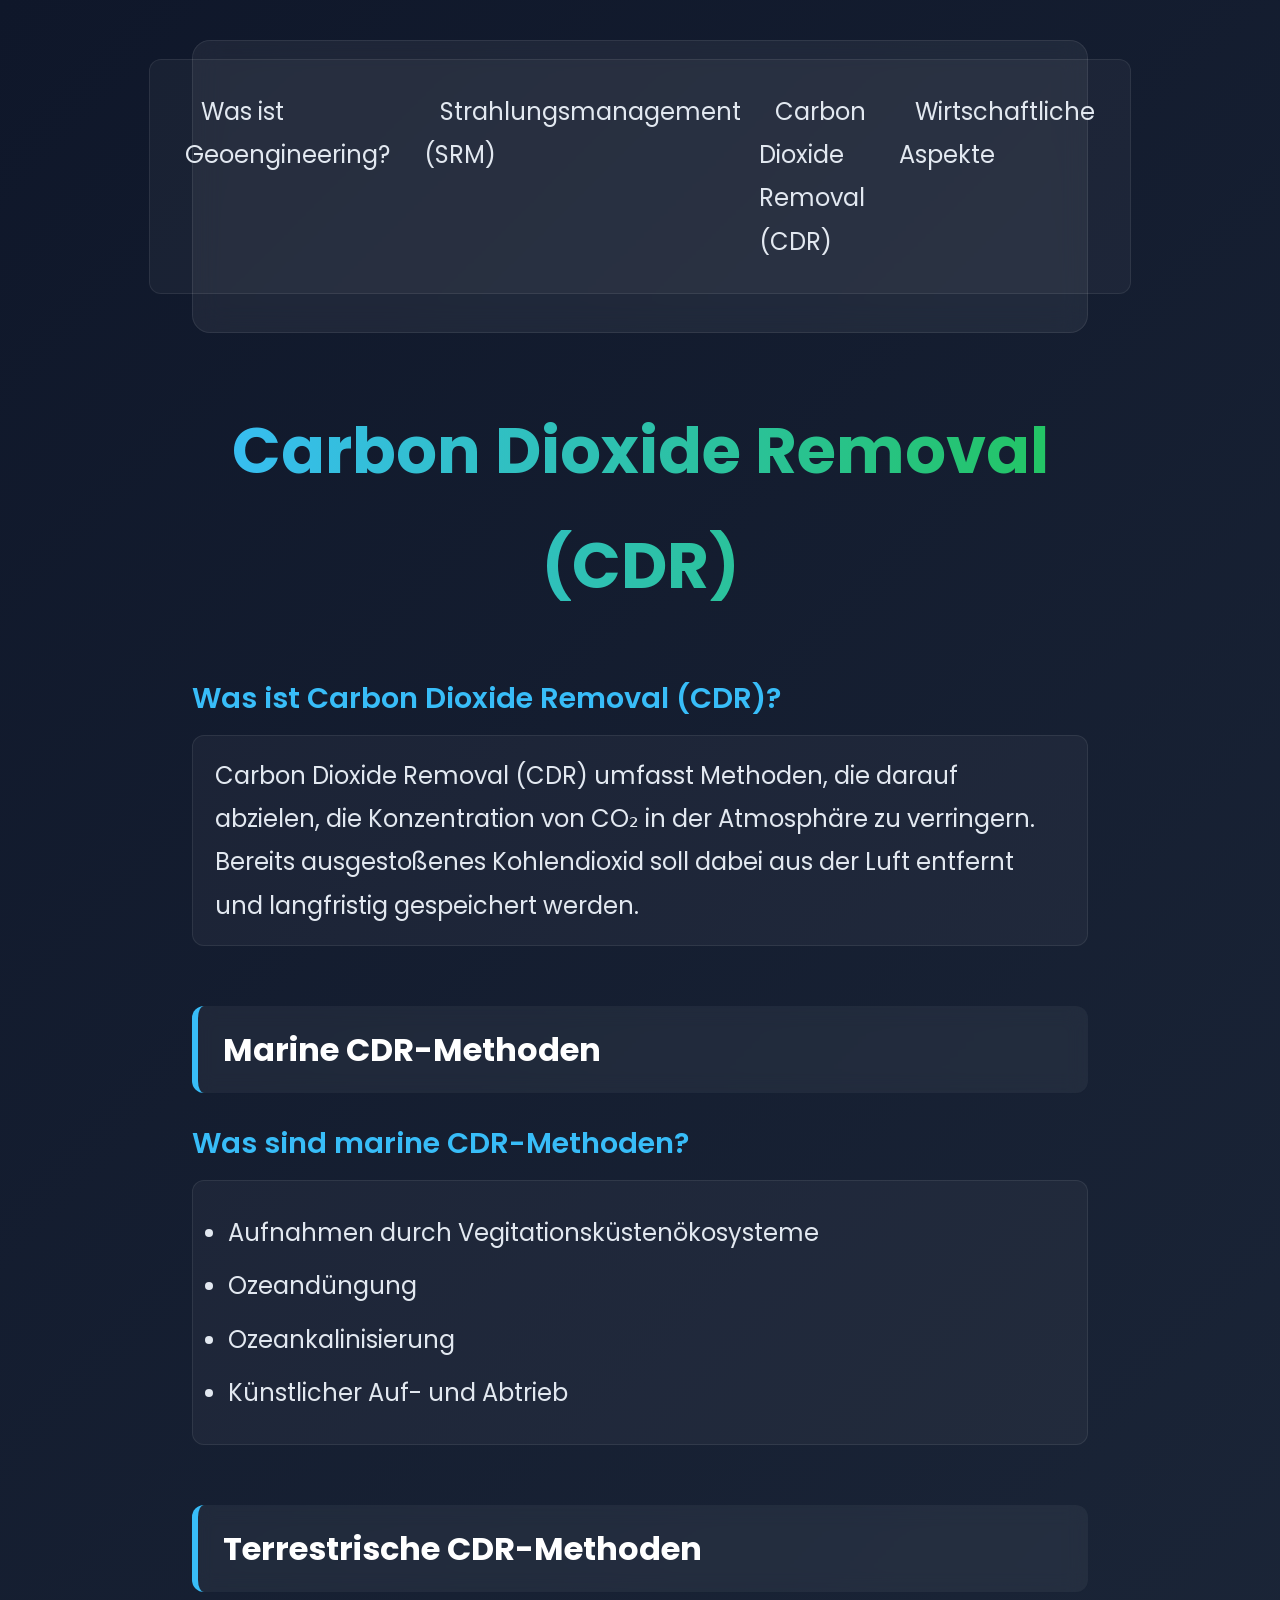
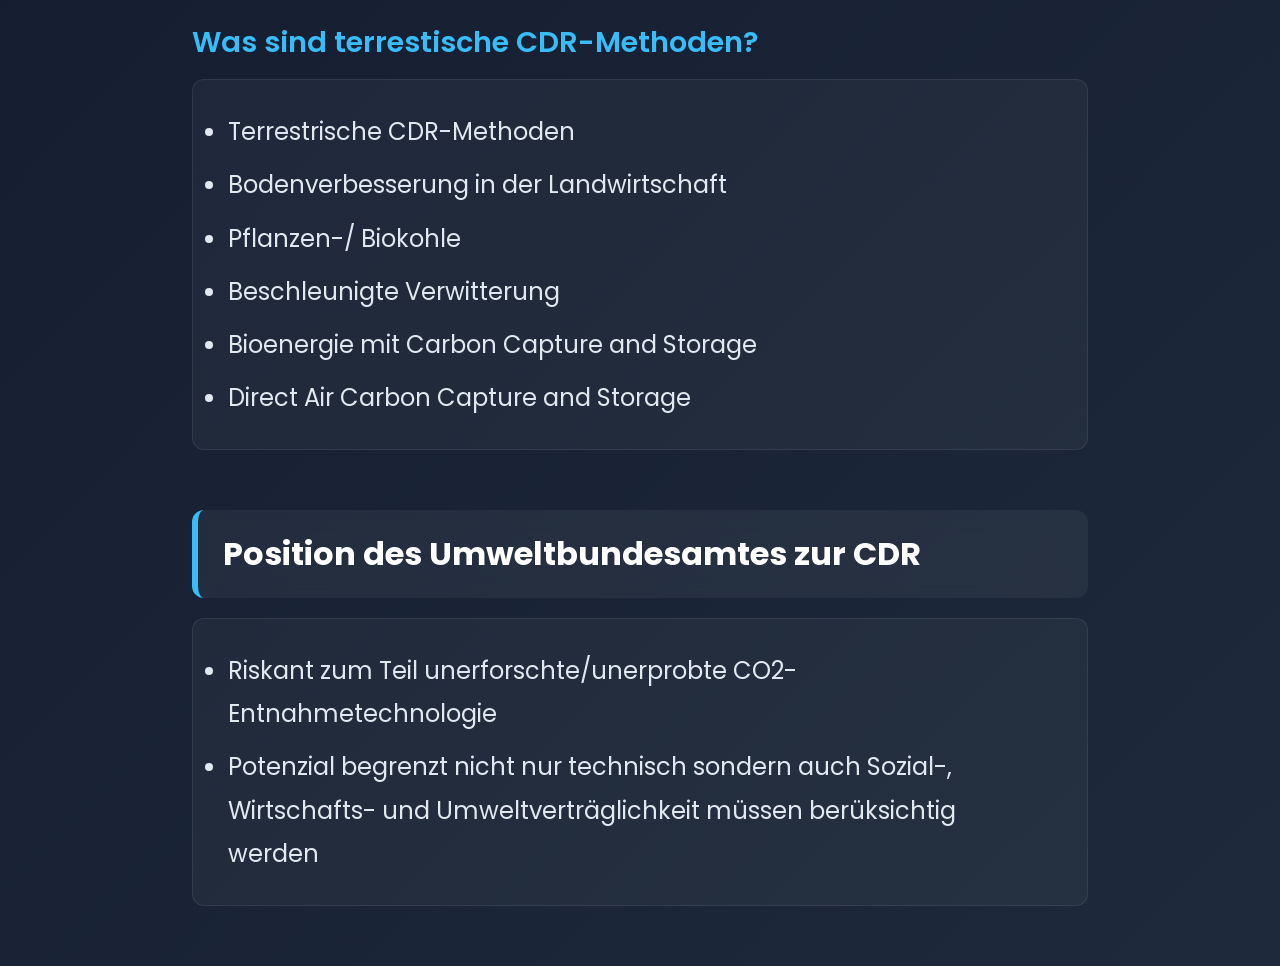
==== carbon-dioxide-removal.html @ cac5dfad "v1.0.0" ====
<!DOCTYPE html>
<html lang="en">
<head>
    <meta charset="UTF-8">
    <meta name="viewport" content="width=device-width, initial-scale=1.0">
    <title>Carbon Dioxide Removal (CDR)</title>
    <link rel="stylesheet" href="style.css">
</head>
<header>
  <div id="nav">
    <ul class="nav-links">
      <li><a href="index.html">Was ist Geoengineering?</a></li>
      <li><a href="strahlungsmanagement.html">Strahlungsmanagement (SRM)</a></li>
      <li><a href="carbon-dioxide-removal.html">Carbon Dioxide Removal (CDR)</a></li>
      <li><a href="wirtschaft.html">Wirtschaftliche Aspekte</a></li>
    </ul>
  </div>
</header>
<body>
    <h1>Carbon Dioxide Removal (CDR)</h1>
          <h3>Was ist Carbon Dioxide Removal (CDR)?</h3>
            <p>
              Carbon Dioxide Removal (CDR) umfasst Methoden, die darauf abzielen, die Konzentration von CO₂ in der Atmosphäre zu verringern. 
              Bereits ausgestoßenes Kohlendioxid soll dabei aus der Luft entfernt und langfristig gespeichert werden.
            </p>
    <h2>Marine CDR-Methoden</h2>
          <h3>Was sind marine CDR-Methoden?</h3>
            <ul>
              <li>Aufnahmen durch Vegitationsküstenökosysteme</li>
              <li>Ozeandüngung</li>
              <li>Ozeankalinisierung</li>
              <li>Künstlicher Auf- und Abtrieb</li>
            </ul>
    <h2>Terrestrische CDR-Methoden</h2>
          <h3>Was sind terrestische CDR-Methoden?</h3>
            <ul>
              <li>Terrestrische CDR-Methoden</li>
              <li>Bodenverbesserung in der Landwirtschaft</li>
              <li>Pflanzen-/ Biokohle</li>
              <li>Beschleunigte Verwitterung</li>
              <li>Bioenergie mit Carbon Capture and Storage</li>
              <li>Direct Air Carbon Capture and Storage</li>
            </ul>
    <h2>Position des Umweltbundesamtes zur CDR</h2>
            <ul>
              <li>Riskant zum Teil unerforschte/unerprobte CO2-Entnahmetechnologie</li>
              <li>Potenzial begrenzt nicht nur technisch sondern auch Sozial-, Wirtschafts- und Umweltverträglichkeit müssen berüksichtig werden</li>
            </ul>
</body>
</html>
---- style.css ----
/* Google Font */
@import url('https://fonts.googleapis.com/css2?family=Poppins:wght@300;400;500;600;700&display=swap');

*{
    margin:0;
    padding:0;
    box-sizing:border-box;
}

body{
    font-family:'Poppins',sans-serif;
    background:linear-gradient(135deg,#0f172a,#1e293b);
    color:#e2e8f0;
    line-height:1.8;
    padding:40px 15%;
}

/* Haupttitel */
h1{
    font-size:4rem;
    text-align:center;
    margin-bottom:50px;
    background:linear-gradient(90deg,#38bdf8,#22c55e);
    -webkit-background-clip:text;
    -webkit-text-fill-color:transparent;
    font-weight:700;
}

/* Abschnittsüberschriften */
h2{
    margin-top:60px;
    margin-bottom:20px;
    padding:15px 25px;
    border-left:6px solid #38bdf8;
    background:rgba(255,255,255,0.05);
    backdrop-filter:blur(10px);
    border-radius:12px;
    font-size:2rem;
    color:white;
}

/* Fragen */
h3{
    margin-top:25px;
    margin-bottom:10px;
    color:#38bdf8;
    font-size:1.8rem;
    font-weight:600;
}

/* Texte */
p{
    background:rgba(255,255,255,0.04);
    padding:18px 22px;
    border-radius:12px;
    margin-bottom:15px;
    border:1px solid rgba(255,255,255,0.08);
    transition:0.3s;
    font-size:1.5rem;
}

p:hover{
    transform:translateY(-3px);
    background:rgba(255,255,255,0.07);
}

/* Listen (dein HTML nutzt leider <lu> statt <ul>) */
ul{
    display:block;
    background:rgba(255,255,255,0.04);
    padding:20px 35px;
    border-radius:12px;
    margin-bottom:20px;
    border:1px solid rgba(255,255,255,0.08);
}

li{
    margin:10px 0;
    font-size:1.5rem;
}

/* Scrollbar */
::-webkit-scrollbar{
    width:10px;
}

::-webkit-scrollbar-track{
    background:#0f172a;
}

::-webkit-scrollbar-thumb{
    background:#38bdf8;
    border-radius:10px;
}

/* Mobile */
@media(max-width:900px){

    body{
        padding:20px;
    }

    h1{
        font-size:2.8rem;
    }

    h2{
        font-size:1.5rem;
    }

    h3{
        font-size:1.1rem;
    }
}

/* ========================= */
/* Header + Nav (Desktop) */
/* ========================= */

header{
    position:sticky;
    top:20px;
    display:flex;
    justify-content:center;
    align-items:center;
    padding:18px 35px;
    margin-bottom:60px;

    background:rgba(255,255,255,0.06);
    backdrop-filter:blur(14px);
    border:1px solid rgba(255,255,255,0.08);
    border-radius:18px;
}

/* Logo */
.logo{
    font-size:1.6rem;
    font-weight:700;
    background:linear-gradient(90deg,#38bdf8,#22c55e);
    -webkit-background-clip:text;
    -webkit-text-fill-color:transparent;
}

/* Nav Desktop */
.nav-links{
    display:flex;
    gap:18px;
    list-style:none;
}

.nav-links a{
    text-decoration:none;
    color:#e2e8f0;
    padding:10px 16px;
    border-radius:10px;
    transition:.3s;
}

.nav-links a:hover{
    background:linear-gradient(90deg,#38bdf8,#22c55e);
    color:white;
}

/* ========================= */
/* Hamburger Button */
/* ========================= */

.menu-toggle{
    display:flex;
    font-size:2rem;
    cursor:pointer;
    color:white;
}

/* ========================= */
/* Mobile Design */
/* ========================= */

@media(max-width:900px){

    .menu-toggle{
        display:block;
    }

    nav{
        position:absolute;
        top:80px;
        right:20px;
        left:20px;

        background:rgba(15,23,42,0.95);
        backdrop-filter:blur(12px);

        border:1px solid rgba(255,255,255,0.08);
        border-radius:14px;

        display:none;
        flex-direction:column;
        padding:15px;
    }

    nav.active{
        display:flex;
    }

    .nav-links{
        flex-direction:column;
        gap:10px;
    }

    .nav-links a{
        display:block;
        text-align:center;
    }
}
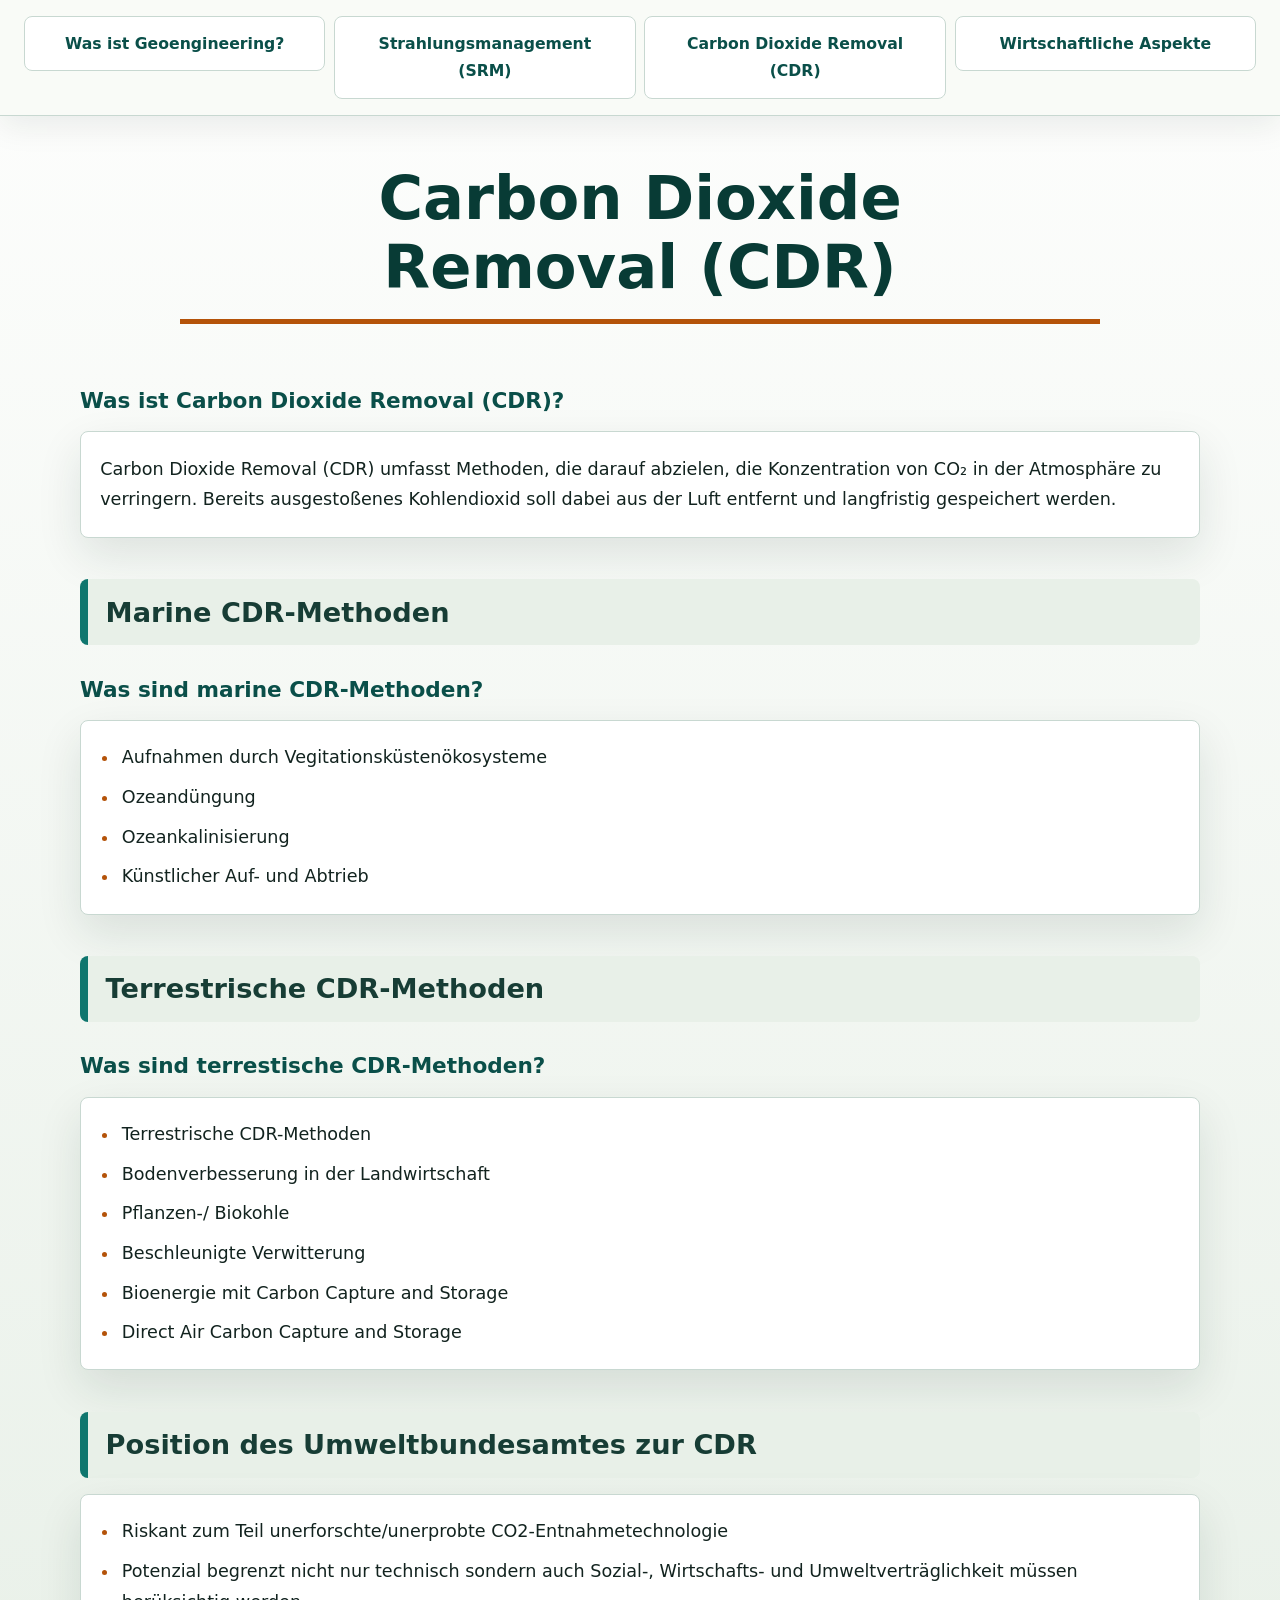
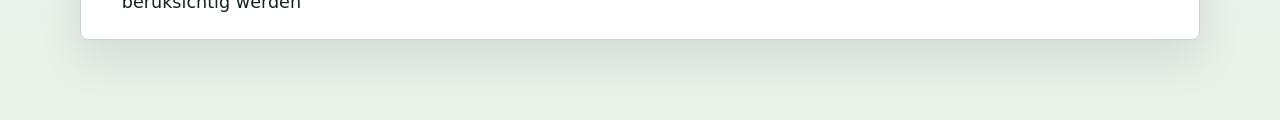
==== commit 5bdf0cbe: "v2.0.0" ====
--- a/carbon-dioxide-removal.html
+++ b/carbon-dioxide-removal.html
@@ -6,18 +6,22 @@
     <title>Carbon Dioxide Removal (CDR)</title>
     <link rel="stylesheet" href="style.css">
 </head>
-<header>
-  <div id="nav">
-    <ul class="nav-links">
-      <li><a href="index.html">Was ist Geoengineering?</a></li>
-      <li><a href="strahlungsmanagement.html">Strahlungsmanagement (SRM)</a></li>
-      <li><a href="carbon-dioxide-removal.html">Carbon Dioxide Removal (CDR)</a></li>
-      <li><a href="wirtschaft.html">Wirtschaftliche Aspekte</a></li>
-    </ul>
-  </div>
-</header>
-<body>
-    <h1>Carbon Dioxide Removal (CDR)</h1>
+<body class="site-body">
+  <header class="site-header">
+    <nav id="nav" class="site-nav">
+      <ul class="nav-links">
+        <li><a href="index.html">Was ist Geoengineering?</a></li>
+        <li><a href="strahlungsmanagement.html">Strahlungsmanagement (SRM)</a></li>
+        <li><a href="carbon-dioxide-removal.html">Carbon Dioxide Removal (CDR)</a></li>
+        <li><a href="wirtschaft.html">Wirtschaftliche Aspekte</a></li>
+      </ul>
+    </nav>
+  </header>
+
+  <main class="page-shell">
+    <h1 class="page-title">Carbon Dioxide Removal (CDR)</h1>
+
+    <section class="content-flow">
           <h3>Was ist Carbon Dioxide Removal (CDR)?</h3>
             <p>
               Carbon Dioxide Removal (CDR) umfasst Methoden, die darauf abzielen, die Konzentration von CO₂ in der Atmosphäre zu verringern. 
@@ -46,5 +50,7 @@
               <li>Riskant zum Teil unerforschte/unerprobte CO2-Entnahmetechnologie</li>
               <li>Potenzial begrenzt nicht nur technisch sondern auch Sozial-, Wirtschafts- und Umweltverträglichkeit müssen berüksichtig werden</li>
             </ul>
+    </section>
+  </main>
 </body>
-</html>+</html>
--- a/style.css
+++ b/style.css
@@ -1,5 +1,16 @@
-/* Google Font */
-@import url('https://fonts.googleapis.com/css2?family=Poppins:wght@300;400;500;600;700&display=swap');
+:root{
+    --color-bg:#f4f7f1;
+    --color-bg-soft:#e8f0e8;
+    --color-surface:#ffffff;
+    --color-surface-strong:#f9fbf7;
+    --color-text:#12231f;
+    --color-muted:#3c514b;
+    --color-primary:#0f766e;
+    --color-primary-dark:#0a4f49;
+    --color-accent:#b45309;
+    --color-border:#c8d8d1;
+    --shadow-soft:0 18px 45px rgba(21,43,37,0.11);
+}
 
 *{
     margin:0;
@@ -7,209 +18,360 @@
     box-sizing:border-box;
 }
 
-body{
-    font-family:'Poppins',sans-serif;
-    background:linear-gradient(135deg,#0f172a,#1e293b);
-    color:#e2e8f0;
-    line-height:1.8;
-    padding:40px 15%;
-}
-
-/* Haupttitel */
-h1{
-    font-size:4rem;
+html{
+    scroll-behavior:smooth;
+}
+
+.site-body{
+    min-height:100vh;
+    font-family:system-ui,-apple-system,BlinkMacSystemFont,"Segoe UI",Arial,sans-serif;
+    background:
+        linear-gradient(180deg,rgba(255,255,255,0.86),rgba(232,240,232,0.92)),
+        var(--color-bg);
+    color:var(--color-text);
+    line-height:1.75;
+    font-size:1rem;
+    letter-spacing:0;
+}
+
+.site-header{
+    position:sticky;
+    top:0;
+    z-index:20;
+    background:rgba(249,251,247,0.96);
+    border-bottom:1px solid var(--color-border);
+    box-shadow:0 10px 30px rgba(18,35,31,0.08);
+    backdrop-filter:blur(14px);
+}
+
+.site-nav{
+    width:min(1180px,calc(100% - 24px));
+    margin:0 auto;
+    padding:0.75rem 0;
+}
+
+.nav-links{
+    display:grid;
+    grid-template-columns:repeat(auto-fit,minmax(210px,1fr));
+    gap:0.55rem;
+    list-style:none;
+}
+
+.nav-links li{
+    min-width:0;
+}
+
+.nav-links a{
+    display:flex;
+    min-height:48px;
+    align-items:center;
+    justify-content:center;
+    padding:0.8rem 1rem;
+    border:1px solid var(--color-border);
+    border-radius:8px;
+    background:var(--color-surface);
+    color:var(--color-primary-dark);
+    font-size:0.98rem;
+    font-weight:600;
     text-align:center;
-    margin-bottom:50px;
-    background:linear-gradient(90deg,#38bdf8,#22c55e);
-    -webkit-background-clip:text;
-    -webkit-text-fill-color:transparent;
+    text-decoration:none;
+    overflow-wrap:anywhere;
+    transition:background-color 180ms ease,border-color 180ms ease,color 180ms ease,box-shadow 180ms ease;
+}
+
+.nav-links a:hover,
+.nav-links a:focus-visible{
+    background:var(--color-primary);
+    border-color:var(--color-primary);
+    color:#ffffff;
+    box-shadow:0 10px 22px rgba(15,118,110,0.2);
+    outline:none;
+}
+
+.page-shell{
+    width:min(1100px,calc(100% - 32px));
+    margin:0 auto;
+    padding:2rem 0 4rem;
+}
+
+.page-title{
+    max-width:920px;
+    margin:0 auto 2.2rem;
+    padding-bottom:1rem;
+    border-bottom:5px solid var(--color-accent);
+    color:#083b35;
+    font-size:2.4rem;
+    line-height:1.15;
     font-weight:700;
-}
-
-/* Abschnittsüberschriften */
-h2{
-    margin-top:60px;
-    margin-bottom:20px;
-    padding:15px 25px;
-    border-left:6px solid #38bdf8;
-    background:rgba(255,255,255,0.05);
-    backdrop-filter:blur(10px);
-    border-radius:12px;
-    font-size:2rem;
-    color:white;
-}
-
-/* Fragen */
-h3{
-    margin-top:25px;
-    margin-bottom:10px;
-    color:#38bdf8;
-    font-size:1.8rem;
-    font-weight:600;
-}
-
-/* Texte */
-p{
-    background:rgba(255,255,255,0.04);
-    padding:18px 22px;
-    border-radius:12px;
-    margin-bottom:15px;
-    border:1px solid rgba(255,255,255,0.08);
-    transition:0.3s;
-    font-size:1.5rem;
-}
-
-p:hover{
-    transform:translateY(-3px);
-    background:rgba(255,255,255,0.07);
-}
-
-/* Listen (dein HTML nutzt leider <lu> statt <ul>) */
-ul{
-    display:block;
-    background:rgba(255,255,255,0.04);
-    padding:20px 35px;
-    border-radius:12px;
-    margin-bottom:20px;
-    border:1px solid rgba(255,255,255,0.08);
-}
-
-li{
-    margin:10px 0;
-    font-size:1.5rem;
-}
-
-/* Scrollbar */
+    text-align:center;
+    text-wrap:balance;
+}
+
+.content-flow{
+    display:grid;
+    gap:0.9rem;
+}
+
+.content-flow h2{
+    margin-top:1.6rem;
+    padding:0.95rem 1.1rem;
+    border-left:8px solid var(--color-primary);
+    border-radius:8px;
+    background:var(--color-bg-soft);
+    color:#173d35;
+    font-size:1.45rem;
+    line-height:1.3;
+    font-weight:700;
+    text-wrap:balance;
+}
+
+.content-flow h3{
+    margin-top:0.85rem;
+    color:var(--color-primary-dark);
+    font-size:1.18rem;
+    line-height:1.35;
+    font-weight:700;
+    text-wrap:balance;
+}
+
+.content-flow p,
+.content-flow ul{
+    width:100%;
+    border:1px solid var(--color-border);
+    border-radius:8px;
+    background:var(--color-surface);
+    box-shadow:var(--shadow-soft);
+    color:var(--color-text);
+    font-size:1.05rem;
+}
+
+.content-flow p{
+    padding:1.1rem 1.2rem;
+}
+
+.content-flow ul{
+    display:grid;
+    gap:0.55rem;
+    padding:1.15rem 1.2rem 1.15rem 2.4rem;
+}
+
+.content-flow li{
+    padding-left:0.15rem;
+}
+
+.content-flow li::marker{
+    color:var(--color-accent);
+    font-weight:700;
+}
+
+::selection{
+    background:rgba(15,118,110,0.2);
+}
+
 ::-webkit-scrollbar{
-    width:10px;
+    width:12px;
 }
 
 ::-webkit-scrollbar-track{
-    background:#0f172a;
+    background:var(--color-bg-soft);
 }
 
 ::-webkit-scrollbar-thumb{
-    background:#38bdf8;
-    border-radius:10px;
-}
-
-/* Mobile */
-@media(max-width:900px){
-
-    body{
-        padding:20px;
-    }
-
-    h1{
-        font-size:2.8rem;
-    }
-
-    h2{
-        font-size:1.5rem;
-    }
-
-    h3{
+    background:var(--color-primary);
+    border:3px solid var(--color-bg-soft);
+    border-radius:999px;
+}
+
+@media (min-width:768px){
+    .site-body{
+        font-size:1.06rem;
+    }
+
+    .site-nav{
+        padding:1rem 0;
+    }
+
+    .page-shell{
+        padding:3rem 0 5rem;
+    }
+
+    .page-title{
+        margin-bottom:3rem;
+        font-size:3.2rem;
+    }
+
+    .content-flow{
+        gap:1rem;
+    }
+
+    .content-flow h2{
+        font-size:1.7rem;
+    }
+
+    .content-flow h3{
+        font-size:1.35rem;
+    }
+
+    .content-flow p,
+    .content-flow ul{
         font-size:1.1rem;
     }
 }
 
-/* ========================= */
-/* Header + Nav (Desktop) */
-/* ========================= */
-
-header{
-    position:sticky;
-    top:20px;
-    display:flex;
-    justify-content:center;
-    align-items:center;
-    padding:18px 35px;
-    margin-bottom:60px;
-
-    background:rgba(255,255,255,0.06);
-    backdrop-filter:blur(14px);
-    border:1px solid rgba(255,255,255,0.08);
-    border-radius:18px;
-}
-
-/* Logo */
-.logo{
-    font-size:1.6rem;
-    font-weight:700;
-    background:linear-gradient(90deg,#38bdf8,#22c55e);
-    -webkit-background-clip:text;
-    -webkit-text-fill-color:transparent;
-}
-
-/* Nav Desktop */
-.nav-links{
-    display:flex;
-    gap:18px;
-    list-style:none;
-}
-
-.nav-links a{
-    text-decoration:none;
-    color:#e2e8f0;
-    padding:10px 16px;
-    border-radius:10px;
-    transition:.3s;
-}
-
-.nav-links a:hover{
-    background:linear-gradient(90deg,#38bdf8,#22c55e);
-    color:white;
-}
-
-/* ========================= */
-/* Hamburger Button */
-/* ========================= */
-
-.menu-toggle{
-    display:flex;
-    font-size:2rem;
-    cursor:pointer;
-    color:white;
-}
-
-/* ========================= */
-/* Mobile Design */
-/* ========================= */
-
-@media(max-width:900px){
-
-    .menu-toggle{
-        display:block;
-    }
-
-    nav{
-        position:absolute;
-        top:80px;
-        right:20px;
-        left:20px;
-
-        background:rgba(15,23,42,0.95);
-        backdrop-filter:blur(12px);
-
-        border:1px solid rgba(255,255,255,0.08);
-        border-radius:14px;
-
-        display:none;
-        flex-direction:column;
-        padding:15px;
-    }
-
-    nav.active{
-        display:flex;
+@media (min-width:1200px){
+    .site-nav{
+        width:min(1240px,calc(100% - 48px));
+    }
+
+    .page-shell{
+        width:min(1120px,calc(100% - 64px));
+    }
+
+    .page-title{
+        font-size:3.8rem;
+    }
+
+    .content-flow p,
+    .content-flow ul{
+        padding-top:1.35rem;
+        padding-bottom:1.35rem;
+    }
+}
+
+@media (min-width:1700px){
+    .site-body{
+        font-size:1.2rem;
+    }
+
+    .site-nav{
+        width:min(1520px,calc(100% - 80px));
     }
 
     .nav-links{
-        flex-direction:column;
-        gap:10px;
+        grid-template-columns:repeat(4,minmax(0,1fr));
+        gap:0.8rem;
     }
 
     .nav-links a{
-        display:block;
-        text-align:center;
-    }
-}+        min-height:64px;
+        font-size:1.12rem;
+    }
+
+    .page-shell{
+        width:min(1380px,calc(100% - 96px));
+        padding:4.5rem 0 6rem;
+    }
+
+    .page-title{
+        max-width:1200px;
+        font-size:4.6rem;
+    }
+
+    .content-flow{
+        gap:1.2rem;
+    }
+
+    .content-flow h2{
+        font-size:2.05rem;
+    }
+
+    .content-flow h3{
+        font-size:1.62rem;
+    }
+
+    .content-flow p,
+    .content-flow ul{
+        font-size:1.28rem;
+        padding:1.65rem 1.85rem;
+    }
+
+    .content-flow ul{
+        padding-left:3rem;
+    }
+}
+
+@media (max-width:767px){
+    .site-header{
+        position:relative;
+    }
+
+    .site-nav{
+        width:min(560px,calc(100% - 20px));
+        padding:0.65rem 0;
+    }
+
+    .nav-links{
+        grid-template-columns:1fr;
+        gap:0.45rem;
+    }
+
+    .nav-links a{
+        min-height:50px;
+        padding:0.72rem 0.85rem;
+        font-size:0.95rem;
+    }
+
+    .page-shell{
+        width:min(640px,calc(100% - 24px));
+        padding:1.7rem 0 3rem;
+    }
+
+    .page-title{
+        margin-bottom:1.8rem;
+        font-size:2.05rem;
+    }
+
+    .content-flow h2{
+        margin-top:1.25rem;
+        padding:0.8rem 0.9rem;
+        border-left-width:6px;
+        font-size:1.28rem;
+    }
+
+    .content-flow h3{
+        font-size:1.05rem;
+    }
+
+    .content-flow p,
+    .content-flow ul{
+        font-size:1rem;
+        box-shadow:0 10px 26px rgba(21,43,37,0.09);
+    }
+
+    .content-flow p{
+        padding:1rem;
+    }
+
+    .content-flow ul{
+        padding:1rem 1rem 1rem 2rem;
+    }
+}
+
+@media (max-width:380px){
+    .page-title{
+        font-size:1.8rem;
+    }
+
+    .nav-links a{
+        font-size:0.9rem;
+    }
+}
+
+@media (orientation:landscape) and (max-height:520px){
+    .site-header{
+        position:relative;
+    }
+
+    .nav-links{
+        grid-template-columns:repeat(2,minmax(0,1fr));
+    }
+}
+
+@media (prefers-reduced-motion:reduce){
+    *,
+    *::before,
+    *::after{
+        scroll-behavior:auto;
+        transition:none;
+    }
+}
